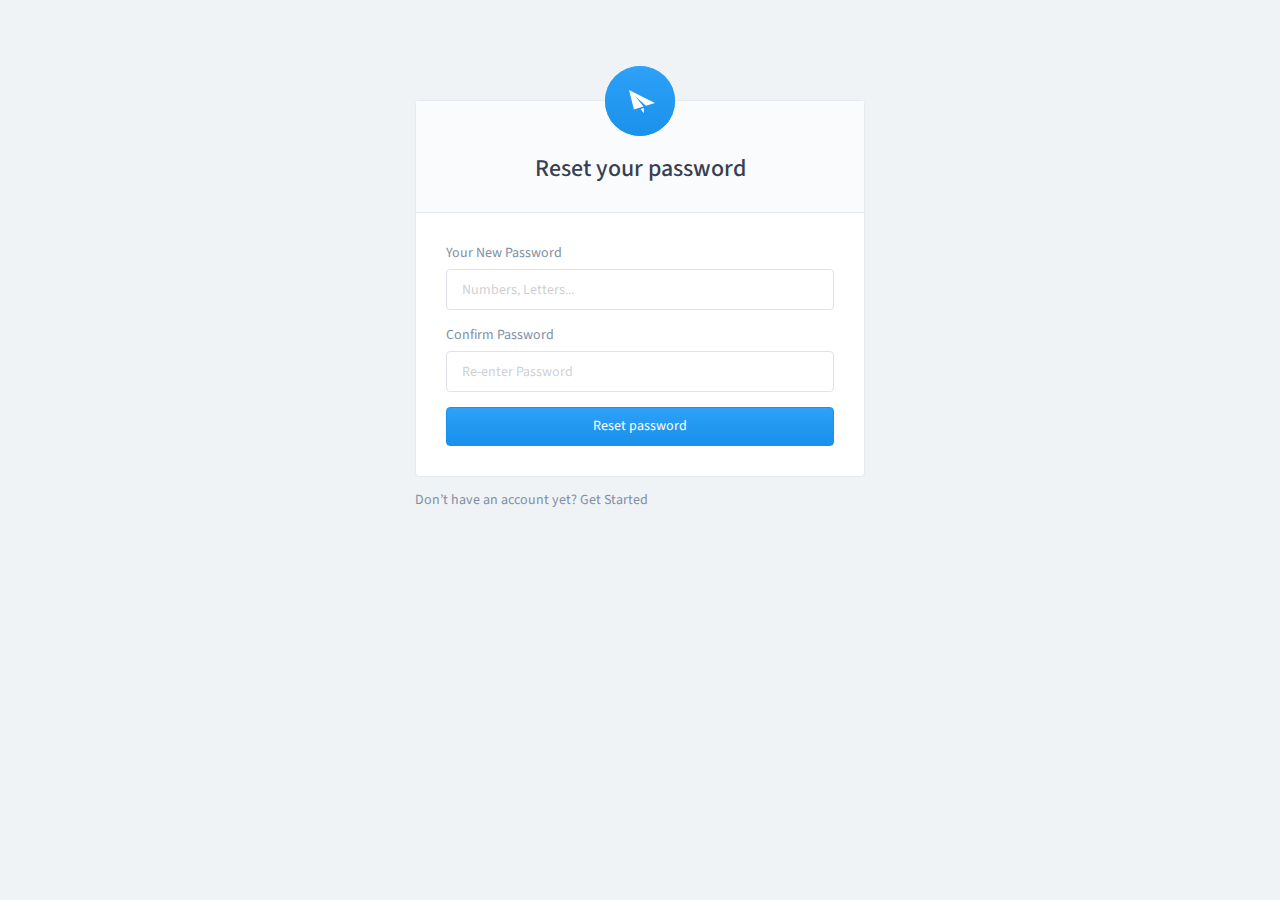
==== index.html @ bd47378d "initial commit" ====
<!doctype html>
<html lang="en-us">
    
<!-- Mirrored from dashboard.zawiastudio.com/demo/reset-password.html by HTTrack Website Copier/3.x [XR&CO'2014], Thu, 20 Sep 2018 12:46:38 GMT -->
<head>
        <meta charset="utf-8">
        <meta http-equiv="x-ua-compatible" content="ie=edge">
        <title>Reset Password | Dashboard UI Kit</title>
        <meta name="description" content="Dashboard UI Kit">
        <meta name="viewport" content="width=device-width, initial-scale=1">

        <!-- Google Font -->
        <link href="https://fonts.googleapis.com/css?family=Source+Sans+Pro:400,400i,600" rel="stylesheet">

        <!-- Favicon -->
        <link rel="apple-touch-icon" href="apple-touch-icon.png">
        <link rel="shortcut icon" href="favicon.ico" type="image/x-icon">

        <!-- Stylesheet -->
        <link rel="stylesheet" href="css/main.min3661.css?v=2.0">
    </head>
    <body class="o-page o-page--center">
        <!--[if lte IE 9]>
            <p class="browserupgrade">You are using an <strong>outdated</strong> browser. Please <a href="http://browsehappy.com/">upgrade your browser</a> to improve your experience and security.</p>
        <![endif]-->

        <div class="o-page__card">
            <div class="c-card u-mb-xsmall">
                <header class="c-card__header u-text-center u-pt-large">
                    <a class="c-card__icon" href="#!">
                        <img src="img/logo-login.svg" alt="Dashboard's Logo">
                    </a>
                    <div class="row u-justify-center">
                        <div class="col-9">
                            <h1 class="u-h3 u-mb-zero">Reset your password</h1>
                        </div>
                    </div>
                </header>
                
                <form class="c-card__body">
                    <div class="c-field u-mb-small">
                        <label class="c-field__label" for="input1">Your New Password</label>
                        <input class="c-input" type="password" id="input1" placeholder="Numbers, Letters..."> 
                    </div>

                    <div class="c-field u-mb-small">
                        <label class="c-field__label" for="input2">Confirm Password</label>
                        <input class="c-input" type="password" id="input2" placeholder="Re-enter Password"> 
                    </div>

                    <button class="c-btn c-btn--info c-btn--fullwidth" type="submit">Reset password</button>
                </form>
            </div>

            <a class="u-text-mute u-text-small" href="register.html">
                Don’t have an account yet? Get Started
            </a>
        </div>

        <!-- Main javascsript -->
        <script src="js/main.min3661.js?v=2.0"></script>

        <script>
            window.ga=function(){ga.q.push(arguments)};ga.q=[];ga.l=+new Date;
            ga('create','UA-88739867-2','auto');ga('send','pageview')
        </script>
        <script src="https://www.google-analytics.com/analytics.js" async defer></script>
    </body>

<!-- Mirrored from dashboard.zawiastudio.com/demo/reset-password.html by HTTrack Website Copier/3.x [XR&CO'2014], Thu, 20 Sep 2018 12:46:38 GMT -->
</html>
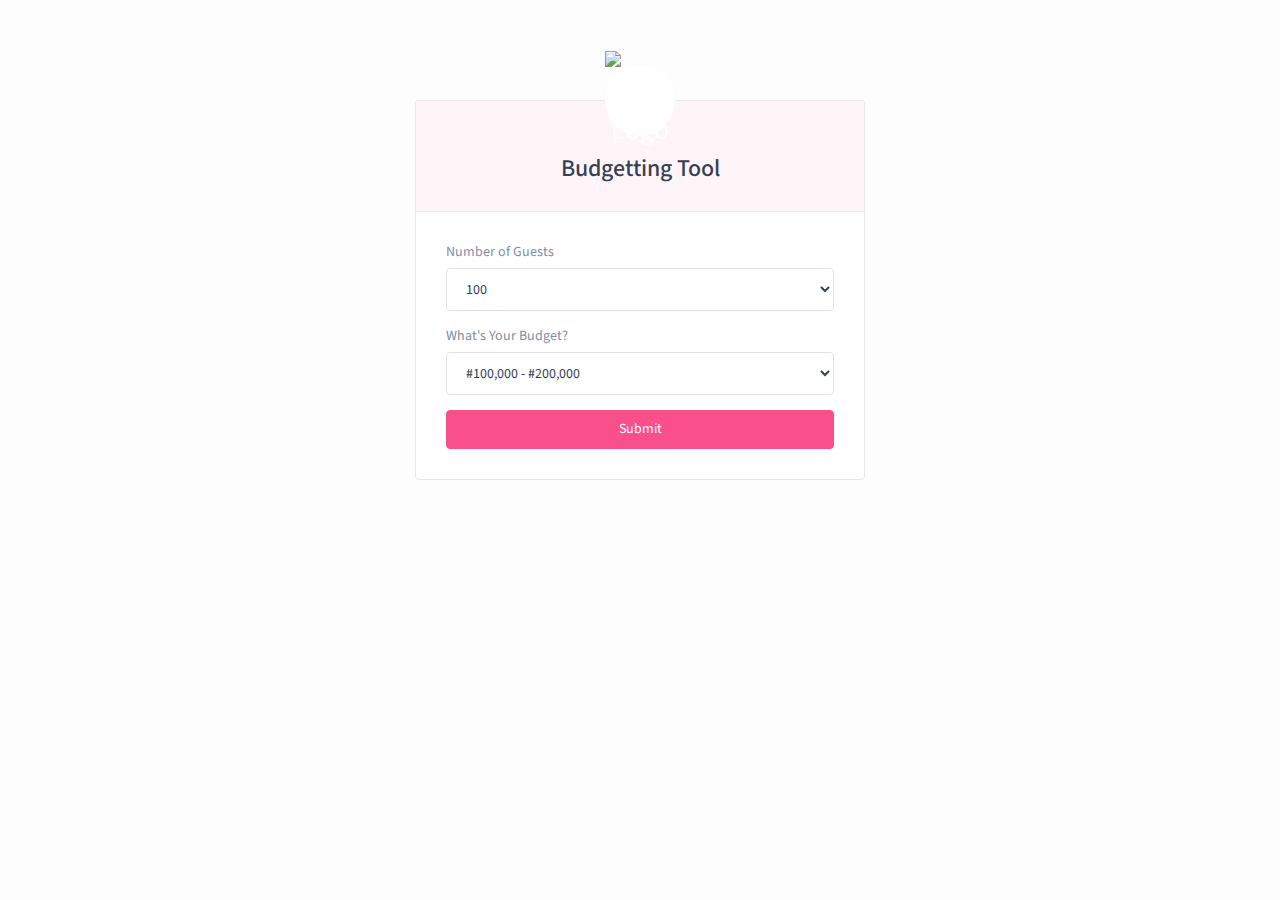
==== commit ddfc83b5: "updates" ====
--- a/index.html
+++ b/index.html
@@ -1,71 +1,71 @@
 <!doctype html>
 <html lang="en-us">
     
-<!-- Mirrored from dashboard.zawiastudio.com/demo/reset-password.html by HTTrack Website Copier/3.x [XR&CO'2014], Thu, 20 Sep 2018 12:46:38 GMT -->
+
 <head>
         <meta charset="utf-8">
         <meta http-equiv="x-ua-compatible" content="ie=edge">
-        <title>Reset Password | Dashboard UI Kit</title>
-        <meta name="description" content="Dashboard UI Kit">
+
+        <link rel="shortcut icon" href="https://res.cloudinary.com/dxuap8kxy/image/upload/v1534437775/ribweb3/rb.ico" />
+
+        <title>Ribbons</title>
+
         <meta name="viewport" content="width=device-width, initial-scale=1">
 
         <!-- Google Font -->
         <link href="https://fonts.googleapis.com/css?family=Source+Sans+Pro:400,400i,600" rel="stylesheet">
 
-        <!-- Favicon -->
-        <link rel="apple-touch-icon" href="apple-touch-icon.png">
-        <link rel="shortcut icon" href="favicon.ico" type="image/x-icon">
 
         <!-- Stylesheet -->
         <link rel="stylesheet" href="css/main.min3661.css?v=2.0">
     </head>
+
     <body class="o-page o-page--center">
-        <!--[if lte IE 9]>
-            <p class="browserupgrade">You are using an <strong>outdated</strong> browser. Please <a href="http://browsehappy.com/">upgrade your browser</a> to improve your experience and security.</p>
-        <![endif]-->
 
         <div class="o-page__card">
             <div class="c-card u-mb-xsmall">
                 <header class="c-card__header u-text-center u-pt-large">
                     <a class="c-card__icon" href="#!">
-                        <img src="img/logo-login.svg" alt="Dashboard's Logo">
+                        <img src="https://res.cloudinary.com/dxuap8kxy/image/upload/v1537276301/blog/rr3.png" alt="Dashboard's Logo">
                     </a>
                     <div class="row u-justify-center">
                         <div class="col-9">
-                            <h1 class="u-h3 u-mb-zero">Reset your password</h1>
+                            <h1 class="u-h3 u-mb-zero">Budgetting Tool</h1><br>
                         </div>
                     </div>
+                    
                 </header>
                 
                 <form class="c-card__body">
                     <div class="c-field u-mb-small">
-                        <label class="c-field__label" for="input1">Your New Password</label>
-                        <input class="c-input" type="password" id="input1" placeholder="Numbers, Letters..."> 
+                        <label class="c-field__label" for="input1">Number of Guests</label>
+                        <select class="c-input" placeholder="How many guests are you planning for?">
+                            <option>100</option>
+                            <option>200</option>
+                            <option>300</option>
+                        </select>
                     </div>
 
                     <div class="c-field u-mb-small">
-                        <label class="c-field__label" for="input2">Confirm Password</label>
-                        <input class="c-input" type="password" id="input2" placeholder="Re-enter Password"> 
+                        <label class="c-field__label" for="input2">What's Your Budget?</label>
+                        <select class="c-input" placeholder="How many guests are you planning for?">
+                            <option>#100,000 - #200,000</option>
+                            <option>#300,000 - #500,000</option>
+                            <option>#500,000 - #1,000,000</option>
+                        </select>
                     </div>
 
-                    <button class="c-btn c-btn--info c-btn--fullwidth" type="submit">Reset password</button>
+                    <button class="c-btn c-btn--info c-btn--fullwidth" type="submit">Submit</button>
                 </form>
             </div>
 
-            <a class="u-text-mute u-text-small" href="register.html">
-                Don’t have an account yet? Get Started
-            </a>
         </div>
 
         <!-- Main javascsript -->
         <script src="js/main.min3661.js?v=2.0"></script>
 
-        <script>
-            window.ga=function(){ga.q.push(arguments)};ga.q=[];ga.l=+new Date;
-            ga('create','UA-88739867-2','auto');ga('send','pageview')
-        </script>
-        <script src="https://www.google-analytics.com/analytics.js" async defer></script>
+        
     </body>
 
-<!-- Mirrored from dashboard.zawiastudio.com/demo/reset-password.html by HTTrack Website Copier/3.x [XR&CO'2014], Thu, 20 Sep 2018 12:46:38 GMT -->
+
 </html>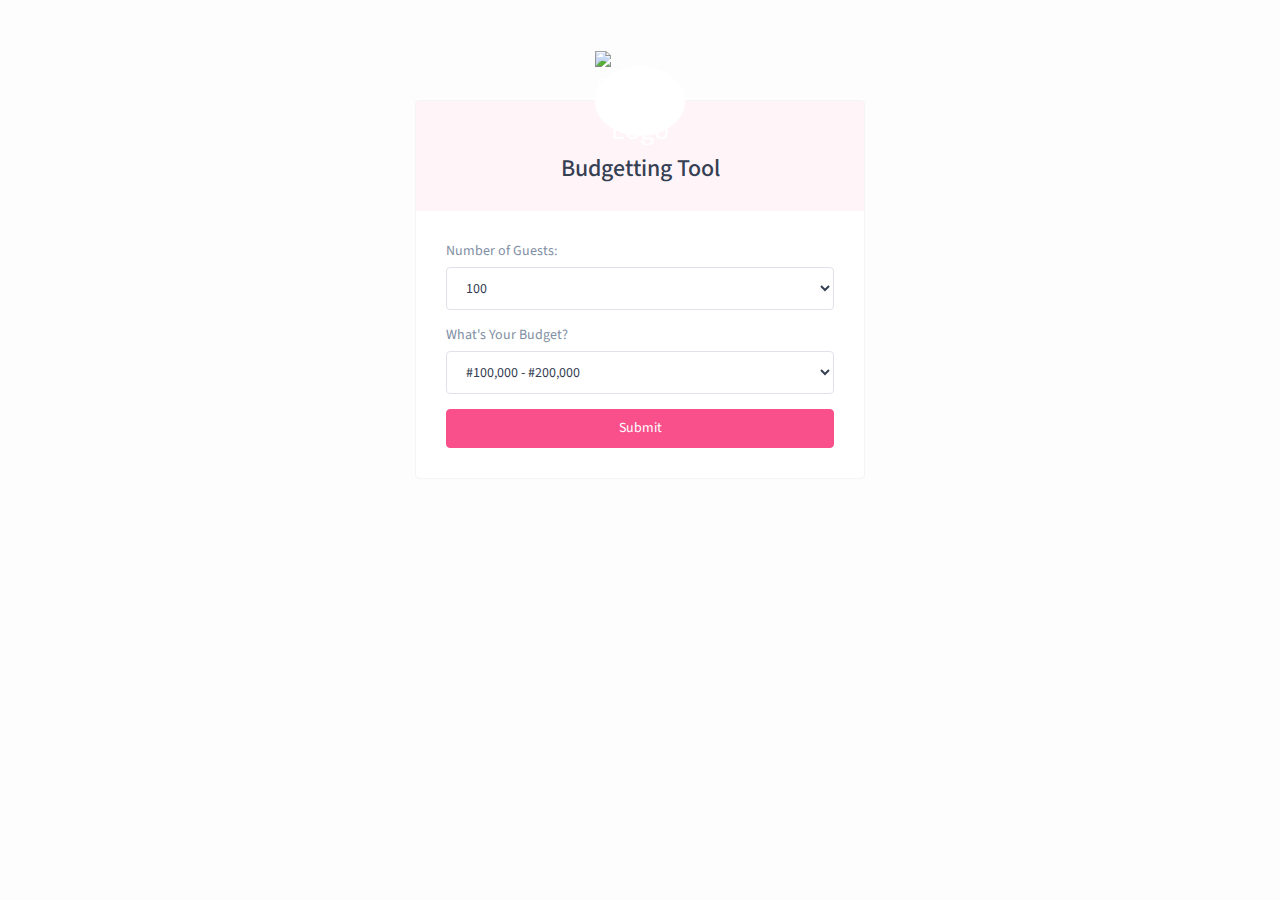
==== commit e7714926: "updates" ====
--- a/index.html
+++ b/index.html
@@ -38,7 +38,7 @@
                 
                 <form class="c-card__body">
                     <div class="c-field u-mb-small">
-                        <label class="c-field__label" for="input1">Number of Guests</label>
+                        <label class="c-field__label" for="input1">Number of Guests:</label>
                         <select class="c-input" placeholder="How many guests are you planning for?">
                             <option>100</option>
                             <option>200</option>
@@ -56,13 +56,14 @@
                     </div>
 
                     <button class="c-btn c-btn--info c-btn--fullwidth" type="submit">Submit</button>
+
                 </form>
             </div>
 
         </div>
 
         <!-- Main javascsript -->
-        <script src="js/main.min3661.js?v=2.0"></script>
+        <!-- <script src="js/main.min3661.js?v=2.0"></script> -->
 
         
     </body>
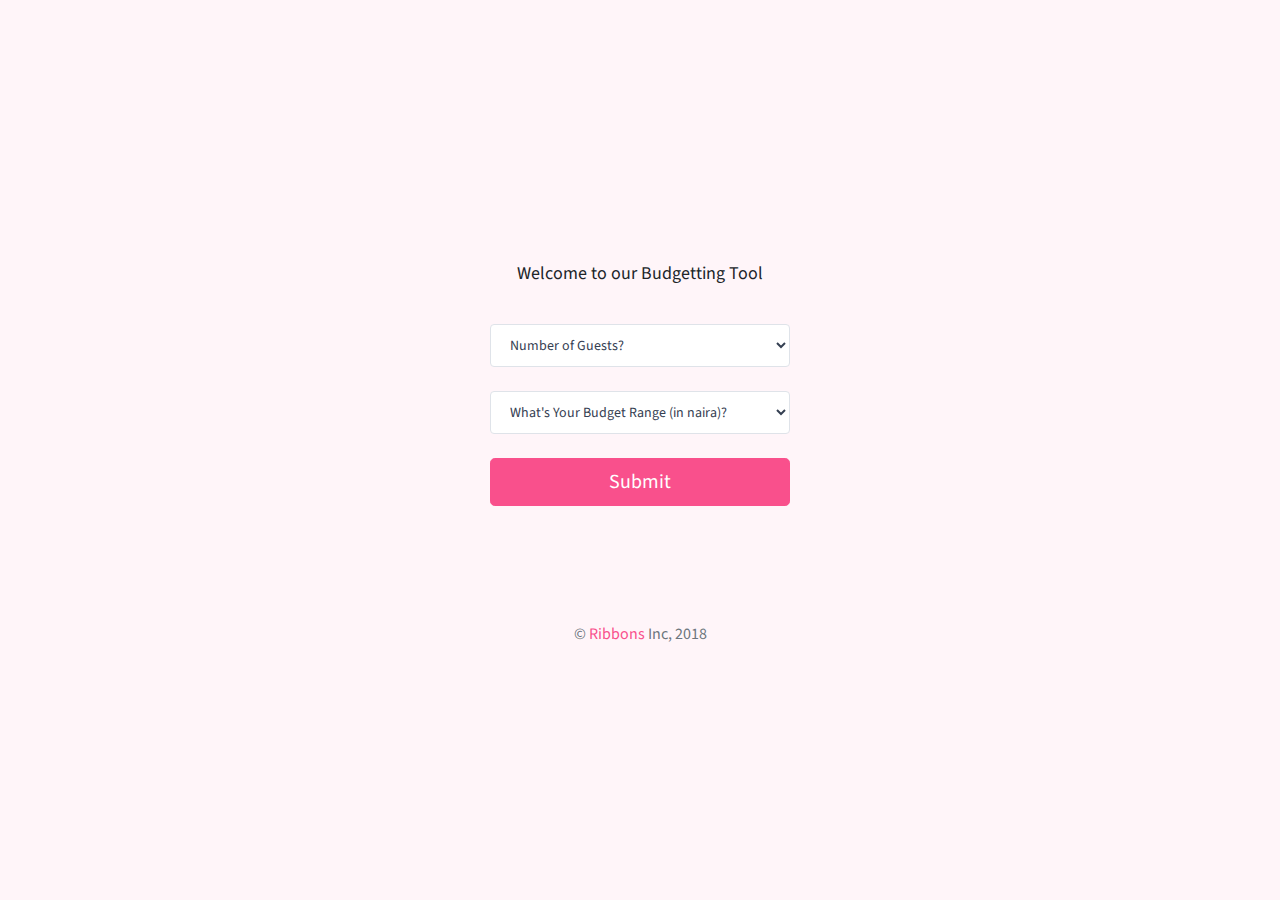
==== commit e0854c67: "major updates" ====
--- a/index.html
+++ b/index.html
@@ -1,72 +1,73 @@
 <!doctype html>
-<html lang="en-us">
+<html lang="en">
+  
+<head>
+
+    <meta charset="utf-8">
+    <meta name="viewport" content="width=device-width, initial-scale=1, shrink-to-fit=no">
     
+    <meta name="description" content="">
+    <meta name="author" content="">
+    
+    <link rel="shortcut icon" href="https://res.cloudinary.com/dxuap8kxy/image/upload/v1534437775/ribweb3/rb.ico" />
 
-<head>
-        <meta charset="utf-8">
-        <meta http-equiv="x-ua-compatible" content="ie=edge">
+    <title>Ribbons</title>
 
-        <link rel="shortcut icon" href="https://res.cloudinary.com/dxuap8kxy/image/upload/v1534437775/ribweb3/rb.ico" />
+    <link href="https://fonts.googleapis.com/css?family=Source+Sans+Pro:400,400i,600" rel="stylesheet">
 
-        <title>Ribbons</title>
+    <!-- Bootstrap core CSS -->
+    <link href="css/bootstrap.min.css" rel="stylesheet">
 
-        <meta name="viewport" content="width=device-width, initial-scale=1">
+    <!-- Custom styles for this template -->
+    <link href="css/signin.css" rel="stylesheet">
+  </head>
 
-        <!-- Google Font -->
-        <link href="https://fonts.googleapis.com/css?family=Source+Sans+Pro:400,400i,600" rel="stylesheet">
+  <body class="text-center">
+
+    <form class="form-signin">
+    
+      <img class="mb-4" src="https://res.cloudinary.com/dxuap8kxy/image/upload/v1537276301/blog/rr3.png" alt="" style="width: 40%">
+    
+      <h1 class="h3 mb-3 font-weight-normal" style="font-size: 18px;">Welcome to our Budgetting Tool</h1><br>
+    
+      <label for="input" class="sr-only">Number of Guests?</label>
+      <select class="c-input" placeholder="Number of Guests?">
+          
+        <option>Number of Guests?</option>
+        <option>100 Guests</option>
+        <option>200 Guests</option>
+        <option>300 Guests</option>
+      
+      </select>
+    
+      <br>
+
+      <label for="inputPassword" class="sr-only">What's Your Budget Range (in naira)?</label>
+      <select class="c-input" placeholder="What's Your Budget Range?">
+          
+        <option>What's Your Budget Range (in naira)?</option>
+        <option>#500,000 - #1,000,000</option>
+        <option>#1,500,000 - #2,000,000</option>
+        <option>#2,500,000 -#3,000,000</option>
+      
+      </select>
+    
+      <br>
+
+      <button class="btn btn-lg btn-primary btn-block" type="submit">Submit</button>
+
+      <br>
+      <ul class="grid__list grid__list--sicons">
+          <li><a href="https://web.facebook.com/Ribbons-188850288486652/" target="_blank"><img src="https://res.cloudinary.com/dxuap8kxy/image/upload/v1534438509/ribweb3/facebook.png" alt="" title=""></a></li>
+          <li><a href="https://twitter.com/with_ribbons" target="_blank"><img src="https://res.cloudinary.com/dxuap8kxy/image/upload/v1534438509/ribweb3/twitter.png" alt="" title=""></a></li>
+          <li><a href="https://www.instagram.com/with_ribbons/" target="_blank"><img src="https://res.cloudinary.com/dioamq4tm/image/upload/v1534772391/instagram.png" alt="" title=""></a></li>
+      </ul>
+
+      <p class="mt-5 mb-3 text-muted">&copy; <a href="https://www.withribbons.com/" target="_blank" style="color: #f9508c;">Ribbons</a>   Inc, 2018</p>
 
 
-        <!-- Stylesheet -->
-        <link rel="stylesheet" href="css/main.min3661.css?v=2.0">
-    </head>
+    </form>
+  
+  </body>
 
-    <body class="o-page o-page--center">
-
-        <div class="o-page__card">
-            <div class="c-card u-mb-xsmall">
-                <header class="c-card__header u-text-center u-pt-large">
-                    <a class="c-card__icon" href="#!">
-                        <img src="https://res.cloudinary.com/dxuap8kxy/image/upload/v1537276301/blog/rr3.png" alt="Dashboard's Logo">
-                    </a>
-                    <div class="row u-justify-center">
-                        <div class="col-9">
-                            <h1 class="u-h3 u-mb-zero">Budgetting Tool</h1><br>
-                        </div>
-                    </div>
-                    
-                </header>
-                
-                <form class="c-card__body">
-                    <div class="c-field u-mb-small">
-                        <label class="c-field__label" for="input1">Number of Guests:</label>
-                        <select class="c-input" placeholder="How many guests are you planning for?">
-                            <option>100</option>
-                            <option>200</option>
-                            <option>300</option>
-                        </select>
-                    </div>
-
-                    <div class="c-field u-mb-small">
-                        <label class="c-field__label" for="input2">What's Your Budget?</label>
-                        <select class="c-input" placeholder="How many guests are you planning for?">
-                            <option>#100,000 - #200,000</option>
-                            <option>#300,000 - #500,000</option>
-                            <option>#500,000 - #1,000,000</option>
-                        </select>
-                    </div>
-
-                    <button class="c-btn c-btn--info c-btn--fullwidth" type="submit">Submit</button>
-
-                </form>
-            </div>
-
-        </div>
-
-        <!-- Main javascsript -->
-        <!-- <script src="js/main.min3661.js?v=2.0"></script> -->
-
-        
-    </body>
-
-
-</html>+</html>
--- a/css/signin.css
+++ b/css/signin.css
@@ -0,0 +1,105 @@
+html,
+body {
+  height: 100%;
+}
+
+body {
+  display: -ms-flexbox;
+  display: -webkit-box;
+  display: flex;
+  -ms-flex-align: center;
+  -ms-flex-pack: center;
+  -webkit-box-align: center;
+  align-items: center;
+  -webkit-box-pack: center;
+  justify-content: center;
+  padding-top: 40px;
+  padding-bottom: 40px;
+  background-color: #fff5f9;
+  font-family: 'Source Sans Pro', sans-serif;
+}
+
+.btn-primary{
+    color: #fff;
+    background-color: #f9508c;
+    border-color: #f9508c;
+}
+
+ul.grid__list--sicons {
+  margin: 20px 0 0 0;
+}
+
+.grid__list {
+  list-style: none;
+  padding: 0px;
+  margin: 0px;
+}
+
+ul.grid__list--sicons li {
+  display: inline-block;
+  margin: 0 20px 0 0;
+}
+
+.grid__list li {
+  list-style: none;
+  padding: 5px 0;
+  margin: 0px;
+  line-height: 22px;
+}
+
+ul.grid__list--sicons li a {
+  -webkit-transition: all 0.3s;
+  -moz-transition: all 0.3s;
+  transition: all 0.3s;
+}
+
+ul.grid__list--sicons li a img {
+  display: block;
+  width: 25px;
+}
+
+.form-signin {
+  width: 100%;
+  max-width: 330px;
+  padding: 15px;
+  margin: 0 auto;
+}
+.form-signin .checkbox {
+  font-weight: 400;
+}
+.form-signin .form-control {
+  position: relative;
+  box-sizing: border-box;
+  height: auto;
+  padding: 10px;
+  font-size: 16px;
+}
+.form-signin .form-control:focus {
+  z-index: 2;
+}
+.form-signin input[type="email"] {
+  margin-bottom: -1px;
+  border-bottom-right-radius: 0;
+  border-bottom-left-radius: 0;
+}
+.form-signin input[type="password"] {
+  margin-bottom: 10px;
+  border-top-left-radius: 0;
+  border-top-right-radius: 0;
+}
+
+
+.c-input {
+  display: block;
+  width: 100%;
+  margin: 0;
+  padding: .59375rem .9375rem;
+  transition: all .3s;
+  border: 1px solid #dfe3e9;
+  border-radius: 4px;
+  background-color: #fff;
+  color: #354052;
+  font-size: .875rem;
+  font-weight: 400;
+  resize: none;
+}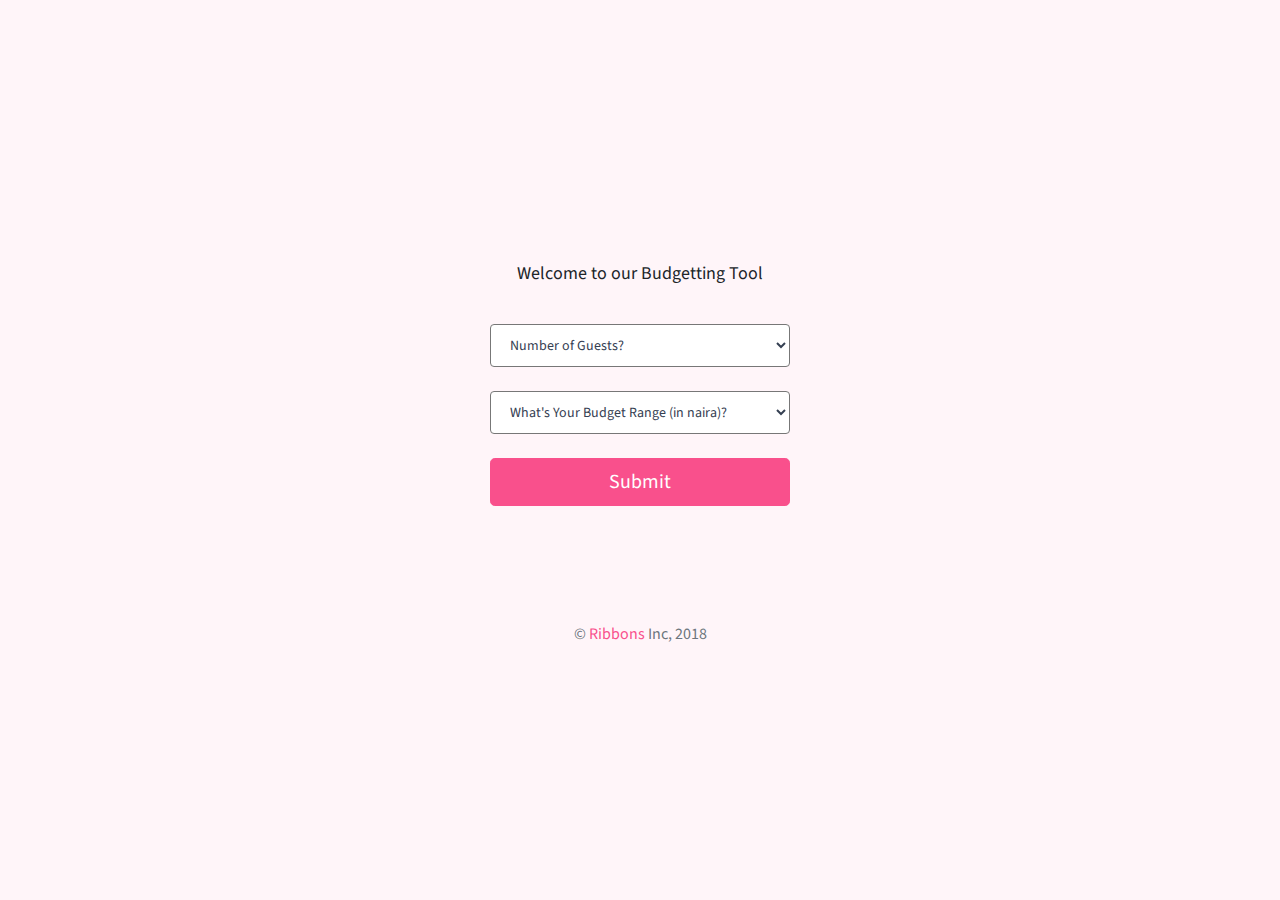
==== commit e40533c6: "major updates" ====
--- a/index.html
+++ b/index.html
@@ -54,7 +54,9 @@
     
       <br>
 
-      <button class="btn btn-lg btn-primary btn-block" type="submit">Submit</button>
+      <a class="btn btn-primary btn-lg btn-block" href="breakdown.html" role="button">Submit</a>
+
+      <!-- <button class="btn btn-lg btn-primary btn-block" type="submit">Submit</button> -->
 
       <br>
       <ul class="grid__list grid__list--sicons">
--- a/css/signin.css
+++ b/css/signin.css
@@ -95,7 +95,7 @@
   margin: 0;
   padding: .59375rem .9375rem;
   transition: all .3s;
-  border: 1px solid #dfe3e9;
+  border: 1px solid #777;
   border-radius: 4px;
   background-color: #fff;
   color: #354052;
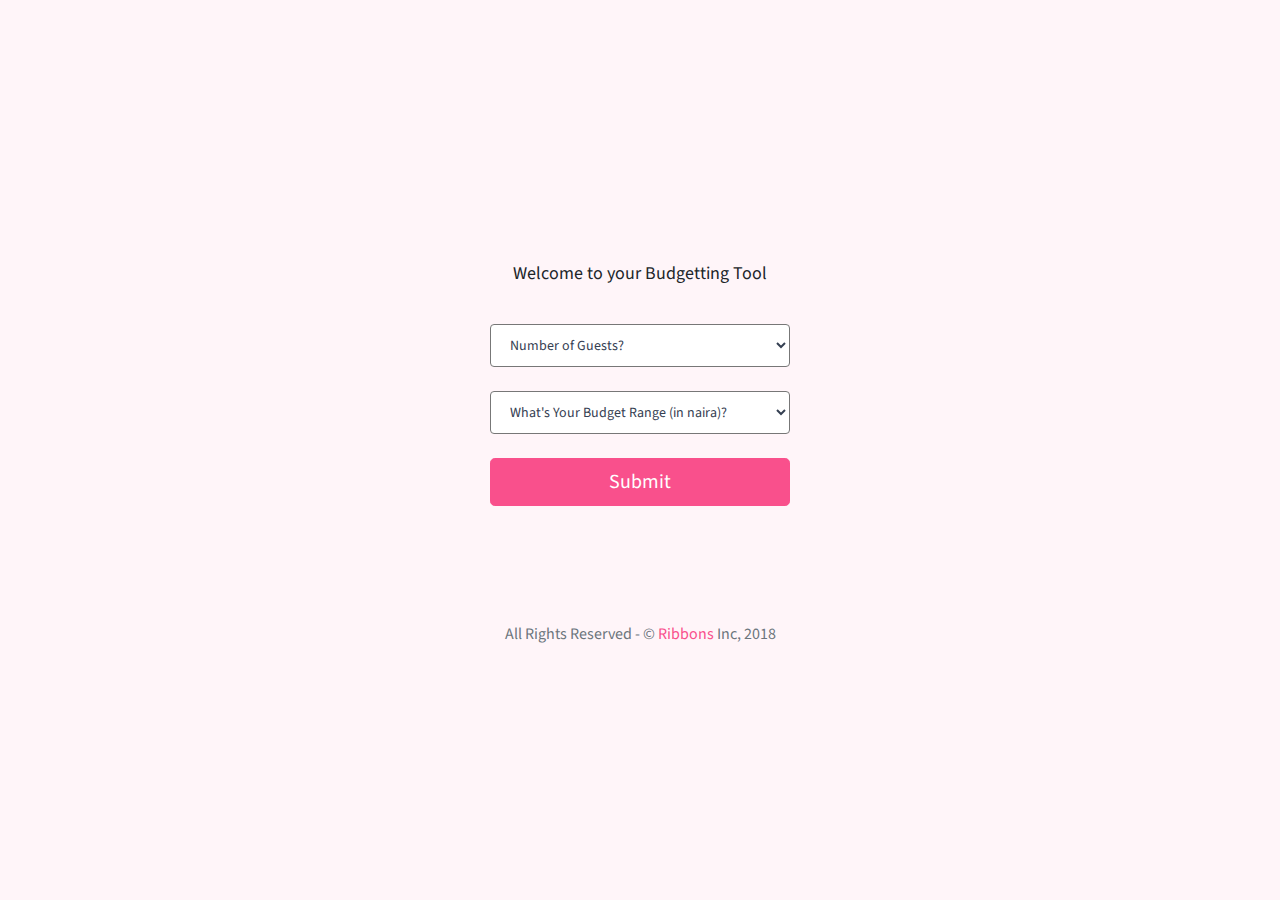
==== commit ca4cd0f3: "updates" ====
--- a/index.html
+++ b/index.html
@@ -28,9 +28,10 @@
     
       <img class="mb-4" src="https://res.cloudinary.com/dxuap8kxy/image/upload/v1537276301/blog/rr3.png" alt="" style="width: 40%">
     
-      <h1 class="h3 mb-3 font-weight-normal" style="font-size: 18px;">Welcome to our Budgetting Tool</h1><br>
+      <h1 class="h3 mb-3 font-weight-normal" style="font-size: 18px;">Welcome to your Budgetting Tool</h1><br>
     
       <label for="input" class="sr-only">Number of Guests?</label>
+      
       <select class="c-input" placeholder="Number of Guests?">
           
         <option>Number of Guests?</option>
@@ -64,8 +65,8 @@
           <li><a href="https://twitter.com/with_ribbons" target="_blank"><img src="https://res.cloudinary.com/dxuap8kxy/image/upload/v1534438509/ribweb3/twitter.png" alt="" title=""></a></li>
           <li><a href="https://www.instagram.com/with_ribbons/" target="_blank"><img src="https://res.cloudinary.com/dioamq4tm/image/upload/v1534772391/instagram.png" alt="" title=""></a></li>
       </ul>
-
-      <p class="mt-5 mb-3 text-muted">&copy; <a href="https://www.withribbons.com/" target="_blank" style="color: #f9508c;">Ribbons</a>   Inc, 2018</p>
+      
+      <p class="mt-5 mb-3 text-muted">All Rights Reserved - &copy; <a href="https://www.withribbons.com/" target="_blank" style="color: #f9508c;">Ribbons</a>   Inc, 2018</p>
 
 
     </form>
